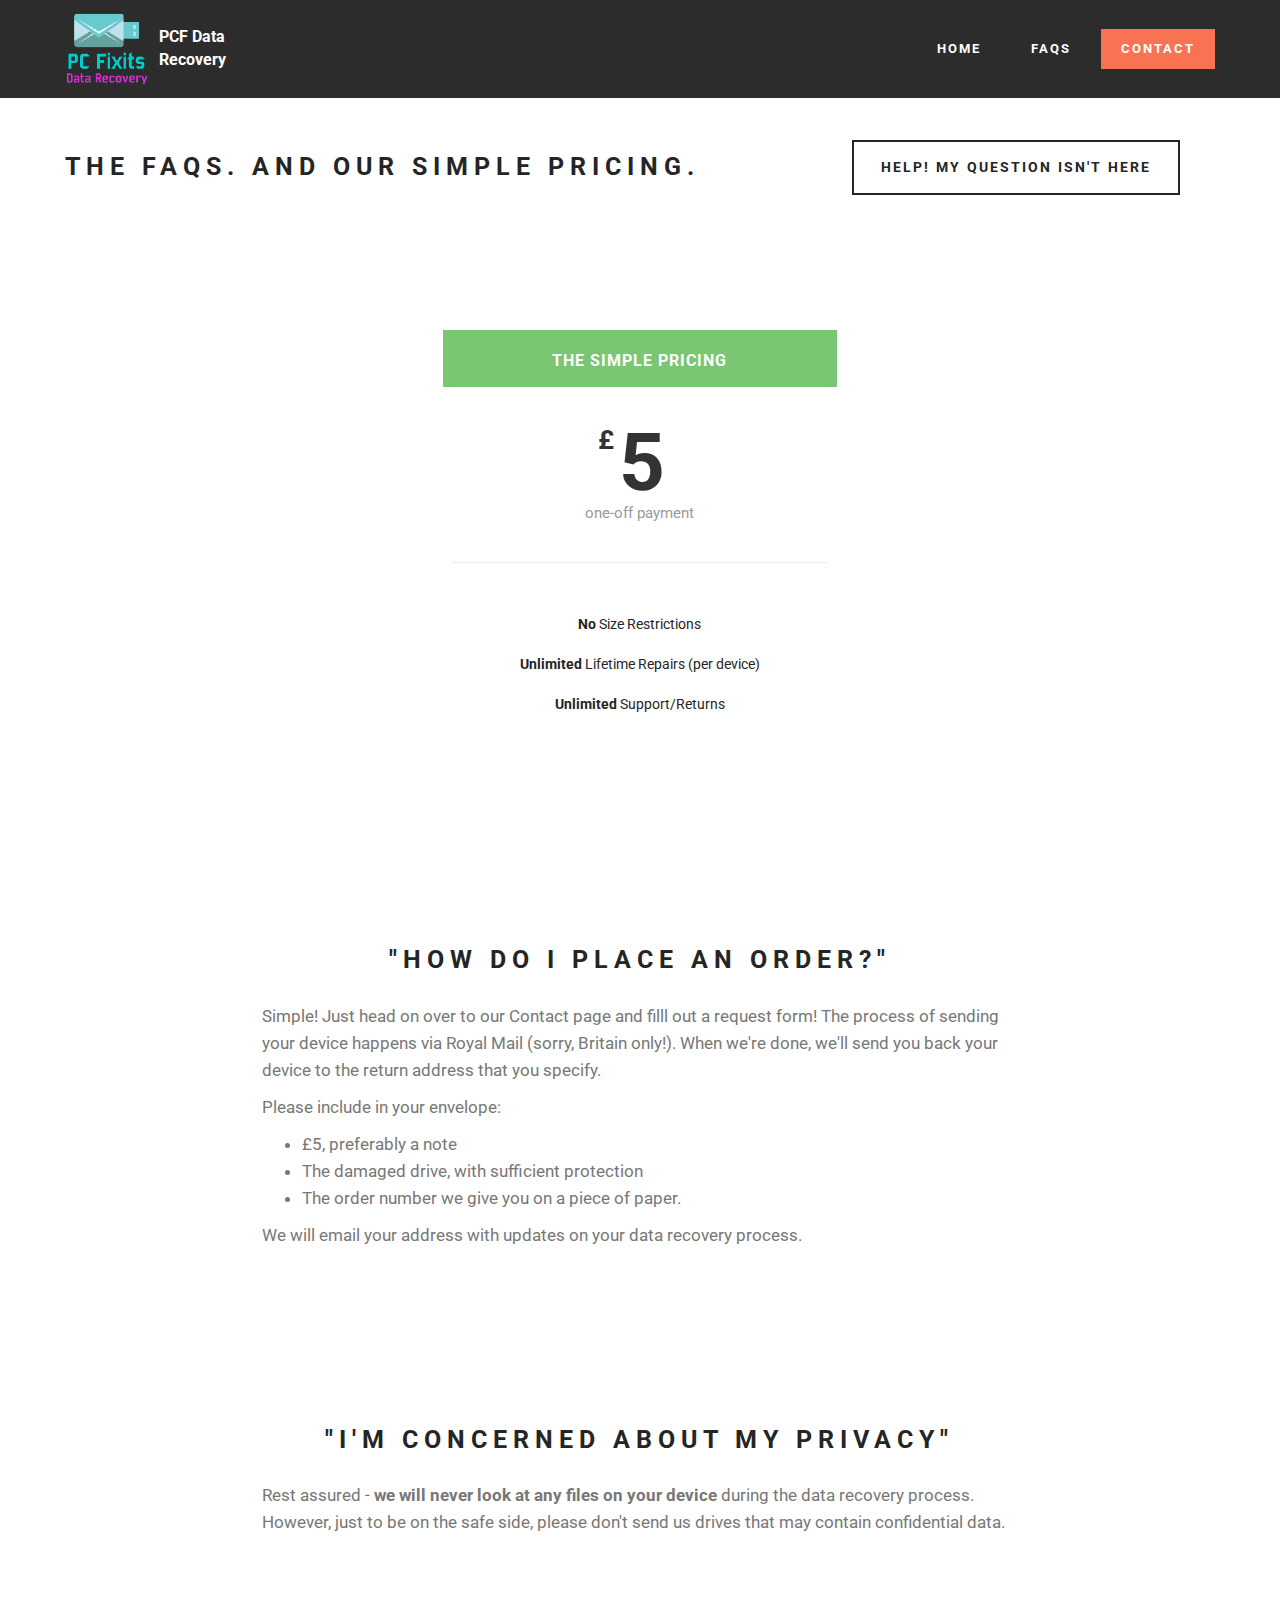
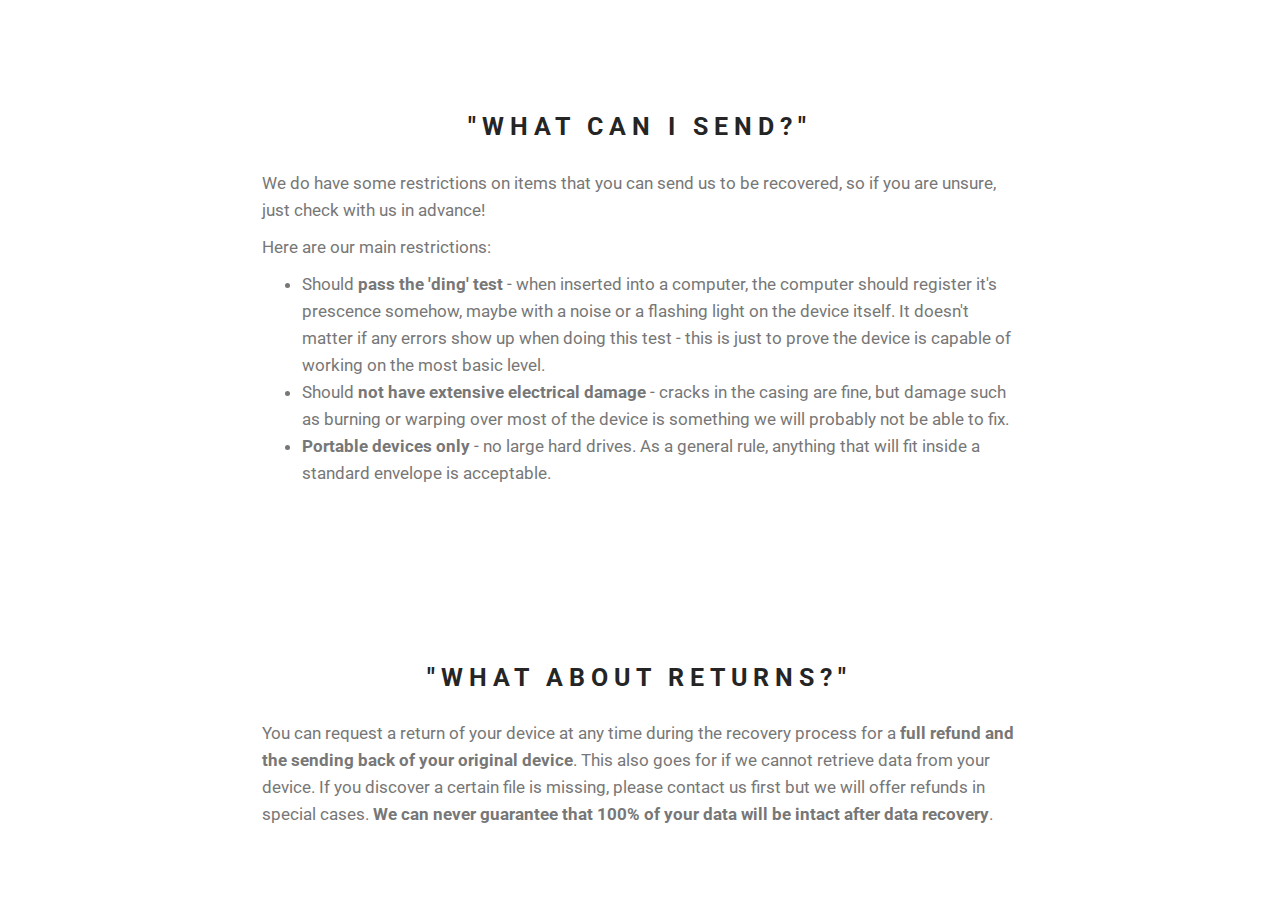
==== page1.html @ 476ddcef "First Commit" ====
<!DOCTYPE html>
<html>
<head>
  <!-- Site made with Mobirise Website Builder v2.11.1, https://mobirise.com -->
  <meta charset="UTF-8">
  <meta http-equiv="X-UA-Compatible" content="IE=edge">
  <meta name="generator" content="Mobirise v2.11.1, mobirise.com">
  <meta name="viewport" content="width=device-width, initial-scale=1">
  <link rel="shortcut icon" href="assets/images/data-recovery-logo-519x458-37.png" type="image/x-icon">
  <meta name="description" content="">
  
  <link rel="stylesheet" href="https://fonts.googleapis.com/css?family=Roboto:700,400&amp;subset=cyrillic,latin,greek,vietnamese">
  <link rel="stylesheet" href="assets/bootstrap/css/bootstrap.min.css">
  <link rel="stylesheet" href="assets/mobirise/css/style.css">
  <link rel="stylesheet" href="assets/dropdown-menu-plugin/style.css">
  <link rel="stylesheet" href="assets/mobirise/css/mbr-additional.css" type="text/css">
  
  
  
</head>
<body>
<section class="mbr-navbar mbr-navbar--freeze mbr-navbar--absolute mbr-navbar--sticky mbr-navbar--auto-collapse" id="ext_menu-1">
    <div class="mbr-navbar__section mbr-section">
        <div class="mbr-section__container container">
            <div class="mbr-navbar__container">
                <div class="mbr-navbar__column mbr-navbar__column--s mbr-navbar__brand">
                    <span class="mbr-navbar__brand-link mbr-brand mbr-brand--inline">
                        <span class="mbr-brand__logo"><a href="index.html"><img src="assets/images/data-recovery-logo-519x458-37.png" class="mbr-navbar__brand-img mbr-brand__img" alt="Mobirise"></a></span>
                        <span class="mbr-brand__name"><a class="mbr-brand__name text-white" href="https://mobirise.com">PCF Data Recovery</a></span>
                    </span>
                </div>
                <div class="mbr-navbar__hamburger mbr-hamburger"><span class="mbr-hamburger__line"></span></div>
                <div class="mbr-navbar__column mbr-navbar__menu">
                    <nav class="mbr-navbar__menu-box mbr-navbar__menu-box--inline-right">
                        <div class="mbr-navbar__column">
                            <ul class="mbr-navbar__items mbr-navbar__items--right float-left mbr-buttons mbr-buttons--freeze mbr-buttons--right btn-decorator mbr-buttons--active"><li class="mbr-navbar__item"><a class="mbr-buttons__link btn text-white" href="index.html">HOME</a></li><li class="mbr-navbar__item"><a class="mbr-buttons__link btn text-white" href="page1.html">FAQS</a></li></ul>                            
                            <ul class="mbr-navbar__items mbr-navbar__items--right mbr-buttons mbr-buttons--freeze mbr-buttons--right btn-inverse mbr-buttons--active"><li class="mbr-navbar__item"><a class="mbr-buttons__btn btn btn-danger" href="page2.html">CONTACT</a></li></ul>
                        </div>
                    </nav>
                </div>
            </div>
        </div>
    </div>
</section>

<section class="engine"><a rel="external" href="https://mobirise.com">drag and drop site builder</a></section><section class="mbr-section mbr-section--relative mbr-section--short-paddings mbr-after-navbar" id="msg-box2-8" style="background-color: rgb(255, 255, 255);">

    

    <div class="mbr-section__container mbr-section__container--isolated container" style="padding-top: 60px; padding-bottom: 60px;">
        <div class="row">
            <div class="mbr-box mbr-box--fixed mbr-box--adapted">
                <div class="mbr-box__magnet mbr-box__magnet--top-left mbr-section__left col-sm-8">
                    <div class="mbr-section__container">
                        <div class="mbr-header mbr-header--auto-align mbr-header--wysiwyg">
                            <h3 class="mbr-header__text">THE FAQS. AND OUR SIMPLE PRICING.</h3>
                        </div>
                    </div>
                    
                </div>
                <div class="mbr-box__magnet mbr-box__magnet--top-left mbr-section__right col-sm-4">
                    <div class="mbr-section__container">
                        <div class="mbr-buttons mbr-buttons--auto-align mbr-buttons--top mbr-buttons--left"><a class="mbr-buttons__btn btn btn-lg btn-default" href="page2.html">HELP! MY QUESTION ISN'T HERE</a></div>
                    </div>
                </div>
            </div>
        </div>
    </div>

</section>

<section class="mbr-section mbr-section--relative mbr-section--fixed-size" id="pricing-table1-10" style="background-color: rgb(255, 255, 255);">
    
    <div class="mbr-section__container mbr-section__container--std-top-padding container" style="padding-top: 93px; margin-bottom: 0px;">
        <div class="row">
            
            
            <div class="mbr-plan col-xs-12 mbr-plan--success mbr-plan--first mbr-plan--last col-md-4 col-md-offset-4 col-sm-6 col-sm-offset-3">
                <div class="mbr-plan__box">
                    <div class="mbr-plan__header">
                        <div class="mbr-header mbr-header--reduce mbr-header--center mbr-header--wysiwyg">
                            <h3 class="mbr-header__text">THE SIMPLE PRICING</h3>
                        </div>
                    </div>
                    <div class="mbr-plan__number">
                        <div class="mbr-number mbr-number--price">
                            <div class="mbr-number__num">
                                <div class="mbr-number__group">
                                    <sup class="mbr-number__left">£</sup><span class="mbr-number__value">5</span>
                                </div>
                            </div>
                            <div class="mbr-number__caption">one-off payment</div>
                        </div>
                    </div>
                    <div class="mbr-plan__details"><ul><li><strong>No </strong>Size Restrictions</li><li><strong>Unlimited</strong> Lifetime Repairs (per device)</li><li><strong>Unlimited </strong>Support/Returns</li></ul></div>
                    
                </div>
            </div>
            
            
        </div>
    </div>
</section>

<section class="mbr-section mbr-section--relative mbr-section--fixed-size" id="msg-box3-11" style="background-color: rgb(255, 255, 255);">
    
    <div class="mbr-section__container container mbr-section__container--first" style="padding-top: 93px;">
        <div class="mbr-header mbr-header--wysiwyg row">
            <div class="col-sm-8 col-sm-offset-2">
                <h3 class="mbr-header__text">"HOW DO I PLACE AN ORDER?"</h3>
                
            </div>
        </div>
    </div>
    <div class="mbr-section__container container mbr-section__container--last" style="padding-bottom: 93px;">
        <div class="row">
            <div class="mbr-article mbr-article--wysiwyg col-sm-8 col-sm-offset-2"><p>Simple! Just head on over to our Contact page and filll out a request form! The process of sending your device happens via Royal Mail (sorry, Britain only!). When we're done, we'll send you back your device to the return address that you specify.&nbsp;</p><p>Please include in your envelope:</p><ul><li>£5, preferably a note</li><li>The damaged drive, with sufficient protection</li><li>The order number we give you on a piece of paper.</li></ul><p>We will email your address with updates on your data recovery process.</p></div>
        </div>
    </div>
    
</section>

<section class="mbr-section mbr-section--relative mbr-section--fixed-size" id="msg-box3-12" style="background-color: rgb(255, 255, 255);">
    
    <div class="mbr-section__container container mbr-section__container--first" style="padding-top: 93px;">
        <div class="mbr-header mbr-header--wysiwyg row">
            <div class="col-sm-8 col-sm-offset-2">
                <h3 class="mbr-header__text">"I'M CONCERNED ABOUT MY PRIVACY"</h3>
                
            </div>
        </div>
    </div>
    <div class="mbr-section__container container mbr-section__container--last" style="padding-bottom: 93px;">
        <div class="row">
            <div class="mbr-article mbr-article--wysiwyg col-sm-8 col-sm-offset-2"><p>Rest assured - <strong>we will never look at any files on your device</strong> during the data recovery process. However, just to be on the safe side, please don't send us drives that may contain confidential data.</p></div>
        </div>
    </div>
    
</section>

<section class="mbr-section mbr-section--relative mbr-section--fixed-size" id="msg-box3-13" style="background-color: rgb(255, 255, 255);">
    
    <div class="mbr-section__container container mbr-section__container--first" style="padding-top: 93px;">
        <div class="mbr-header mbr-header--wysiwyg row">
            <div class="col-sm-8 col-sm-offset-2">
                <h3 class="mbr-header__text">"WHAT CAN I SEND?"</h3>
                
            </div>
        </div>
    </div>
    <div class="mbr-section__container container mbr-section__container--last" style="padding-bottom: 93px;">
        <div class="row">
            <div class="mbr-article mbr-article--wysiwyg col-sm-8 col-sm-offset-2"><p>We do have some restrictions on items that you can send us to be recovered, so if you are unsure, just check with us in advance!</p><p>Here are our main restrictions:</p><ul><li>Should <strong>pass the 'ding' test</strong> - when inserted into a computer, the computer should register it's prescence somehow, maybe with a noise or a flashing light on the device itself. It doesn't matter if any errors show up when doing this test - this is just to prove the device is capable of working on the most basic level.</li><li>Should <strong>not have extensive electrical damage</strong> - cracks in the casing are fine, but damage such as burning or warping over most of the device is something we will probably not be able to fix.</li><li><strong>Portable devices only</strong> - no large hard drives. As a general rule, anything that will fit inside a standard envelope is acceptable.</li></ul></div>
        </div>
    </div>
    
</section>

<section class="mbr-section mbr-section--relative mbr-section--fixed-size" id="msg-box3-14" style="background-color: rgb(255, 255, 255);">
    
    <div class="mbr-section__container container mbr-section__container--first" style="padding-top: 93px;">
        <div class="mbr-header mbr-header--wysiwyg row">
            <div class="col-sm-8 col-sm-offset-2">
                <h3 class="mbr-header__text">"WHAT ABOUT RETURNS?"</h3>
                
            </div>
        </div>
    </div>
    <div class="mbr-section__container container mbr-section__container--last" style="padding-bottom: 93px;">
        <div class="row">
            <div class="mbr-article mbr-article--wysiwyg col-sm-8 col-sm-offset-2"><p>You can request a return of your device at any time during the recovery process for a <strong>full refund and the sending back of your original device</strong>. This also goes for if we cannot retrieve data from your device. If you discover a certain file is missing, please contact us first but we will offer refunds in special cases. <strong>We can never guarantee that 100% of your data will be intact after data recovery</strong>.</p></div>
        </div>
    </div>
    
</section>


  <script src="assets/web/assets/jquery/jquery.min.js"></script>
  <script src="assets/bootstrap/js/bootstrap.min.js"></script>
  <script src="assets/smooth-scroll/SmoothScroll.js"></script>
  <script src="assets/mobirise/js/script.js"></script>
  <script src="assets/dropdown-menu-plugin/script.js"></script>
  
  
</body>
</html>
---- assets/mobirise/css/style.css ----
.is-builder .animated {
  -webkit-animation-name: none !important;
  animation-name: none !important;
}
html {
  position: relative;
  min-height: 100%;
}
.mbr-embedded-video {
  position: relative;
}
.mbr-background-video,
.mbr-background-video-preview {
  bottom: 0;
  left: 0;
  overflow: hidden;
  position: absolute;
  right: 0;
  top: 0;
}
.mbr-parallax-background,
.mbr-background {
  background-attachment: fixed !important;
  background-position: 50% 0;
  background-repeat: no-repeat;
  background-size: cover !important;
}
.mbr-hidden-scrollbar .mbr-parallax-background {
  background-size: auto 130%;
}
.mobile .mbr-parallax-background {
  background-attachment: scroll !important;
}
.mbr-background {
  background-attachment: scroll !important;
}
.mbr-navbar {
  position: relative;
  width: 100%;
}
.mbr-navbar:before {
  content: "";
  display: block;
}
.mbr-navbar__brand-link:after,
.mbr-navbar__brand-img {
  max-height: 74px;
}
.mbr-navbar:before,
.mbr-navbar__container {
  height: 98px;
}
.mbr-navbar--ss .mbr-navbar__brand-link:after,
.mbr-navbar--ss .mbr-navbar__brand-img {
  height: 74px;
}
.mbr-navbar--ss:before,
.mbr-navbar--ss .mbr-navbar__container {
  height: 98px;
}
.mbr-navbar--xs .mbr-navbar__brand-link:after,
.mbr-navbar--xs .mbr-navbar__brand-img {
  height: 32px;
}
.mbr-navbar--xs:before,
.mbr-navbar--xs .mbr-navbar__container {
  height: 56px;
}
.mbr-navbar--s .mbr-navbar__brand-link:after,
.mbr-navbar--s .mbr-navbar__brand-img {
  height: 48px;
}
.mbr-navbar--s:before,
.mbr-navbar--s .mbr-navbar__container {
  height: 72px;
}
.mbr-navbar--m .mbr-navbar__brand-link:after,
.mbr-navbar--m .mbr-navbar__brand-img {
  height: 64px;
}
.mbr-navbar--m:before,
.mbr-navbar--m .mbr-navbar__container {
  height: 88px;
}
.mbr-navbar--l .mbr-navbar__brand-link:after,
.mbr-navbar--l .mbr-navbar__brand-img {
  height: 96px;
}
.mbr-navbar--l:before,
.mbr-navbar--l .mbr-navbar__container {
  height: 120px;
}
.mbr-navbar--xl .mbr-navbar__brand-link:after,
.mbr-navbar--xl .mbr-navbar__brand-img {
  height: 128px;
}
.mbr-navbar--xl:before,
.mbr-navbar--xl .mbr-navbar__container {
  height: 152px;
}
.mbr-navbar--short .mbr-navbar__brand-link:after,
.mbr-navbar--short .mbr-navbar__brand-img {
  height: 40px;
}
.mbr-navbar--short:before,
.mbr-navbar--short .mbr-navbar__container {
  height: 64px;
}
.mbr-navbar--short .mbr-navbar__container {
  padding: 12px 0;
}
@media (max-width: 767px) {
  .mbr-navbar--short .mbr-navbar__brand-link:after,
  .mbr-navbar--short .mbr-navbar__brand-img {
    height: 31px;
  }
  .mbr-navbar--short:before,
  .mbr-navbar--short .mbr-navbar__container {
    height: 45px;
  }
  .mbr-navbar--short .mbr-navbar__container {
    padding: 7px 0;
  }
}
.mbr-navbar__brand-img {
  position: relative;
}
.mbr-navbar__brand-img,
.mbr-navbar__container,
.mbr-navbar__section {
  -webkit-transition: all 300ms ease-in-out 0s;
  -o-transition: all 300ms ease-in-out 0s;
  transition: all 300ms ease-in-out 0s;
}
.mbr-navbar__section {
  background: #2c2c2c;
  height: auto;
  position: absolute;
  top: 0;
  width: 100%;
  z-index: 1000;
}
.mbr-navbar__container {
  display: table;
  padding: 12px 0;
  width: 100%;
}
.mbr-navbar__menu-box {
  display: table;
  width: 100%;
}
.mbr-navbar__menu-box--inline-left,
.mbr-navbar__menu-box--inline-center,
.mbr-navbar__menu-box--inline-right {
  display: block;
  text-align: left;
}
.mbr-navbar__menu-box--inline-center {
  text-align: center;
}
.mbr-navbar__menu-box--inline-right {
  text-align: right;
}
.mbr-navbar__column {
  display: table-cell;
  vertical-align: middle;
}
.mbr-navbar__column--xxs {
  width: 1%;
}
.mbr-navbar__column--xs {
  width: 10%;
}
.mbr-navbar__column--s {
  width: 20%;
}
.mbr-navbar__column--m {
  width: 30%;
}
.mbr-navbar__column--l {
  width: 40%;
}
.mbr-navbar__column--xl {
  width: 50%;
}
.mbr-navbar__menu-box--inline-left .mbr-navbar__column,
.mbr-navbar__menu-box--inline-center .mbr-navbar__column,
.mbr-navbar__menu-box--inline-right .mbr-navbar__column {
  display: inline-block;
}
.mbr-navbar__items {
  float: left;
  padding-left: 0px;
  position: relative;
  left: -20px;
}
.mbr-navbar__items--right {
  float: right;
  left: 0;
}
.float-left {
  float: left;
}
.mbr-navbar__item {
  display: block;
  float: left;
  position: relative;
}
.mbr-navbar__hamburger {
  display: none;
  margin-top: -11px;
  position: absolute;
  right: 0;
  top: 50%;
  z-index: 10000;
}
.mbr-navbar--collapsed .mbr-navbar__container {
  position: relative;
}
.mbr-navbar--collapsed .mbr-navbar__column {
  display: block;
  width: 100%;
}
.mbr-navbar--collapsed .mbr-navbar__items--right {
  padding-top: 13px;
}
.mbr-navbar--collapsed .mbr-navbar__menu {
  background: rgba(0, 0, 0, 0.9);
  display: none;
  height: 100%;
  left: 0;
  position: fixed;
  top: 0;
  width: 100%;
  z-index: 9999;
}
.mbr-navbar--collapsed .mbr-navbar__menu-box {
  display: table-cell;
  vertical-align: middle;
}
.mbr-navbar--collapsed .mbr-navbar__items {
  float: none;
}
.mbr-navbar--collapsed .mbr-navbar__item {
  float: none;
}
.mbr-navbar--collapsed .mbr-navbar__hamburger {
  display: block;
}
.mbr-navbar--collapsed.mbr-navbar--open .mbr-navbar__menu {
  display: table;
}
.mbr-navbar--collapsed.mbr-navbar--open:not(.mbr-navbar--sticky) .mbr-navbar__section {
  background: none;
  position: fixed;
}
.mbr-navbar--collapsed.mbr-navbar--open .mbr-navbar__brand {
  visibility: hidden;
}
.mbr-navbar--collapsed.mbr-navbar--sticky.mbr-navbar--open .mbr-navbar__brand {
  visibility: visible;
}
.mbr-navbar--collapsed.mbr-navbar--open .mbr-navbar__brand-img,
.mbr-navbar--collapsed.mbr-navbar--open .mbr-navbar__container {
  -webkit-transition: none;
  -o-transition: none;
  transition: none;
}
.mbr-navbar--freeze.mbr-navbar--collapsed.mbr-navbar--open .mbr-navbar__hamburger,
.mbr-navbar--freeze.mbr-navbar--collapsed.mbr-navbar--open .mbr-navbar__hamburger:hover {
  color: #fff !important;
}
.mbr-navbar--sticky .mbr-navbar__section {
  position: fixed;
}
.mbr-navbar--absolute {
  position: absolute;
}
/* fix for popup menu conflict */
@media (max-width: 480px) {
  .mbr-navbar--absolute.mbr-navbar[id^=menu-] {
    position: absolute;
  }
}
.mbr-navbar--transparent .mbr-navbar__section {
  background: none;
}
.mbr-navbar--stuck .mbr-navbar__section,
.mbr-navbar--relative .mbr-navbar__section {
  background: #2c2c2c;
}
@media (max-width: 991px) {
  .mbr-navbar--auto-collapse .mbr-navbar__container {
    position: relative;
  }
  .mbr-navbar--auto-collapse .mbr-navbar__column {
    display: block;
    width: 100%;
  }
  .mbr-navbar__column {
    max-height: 100vh;
    overflow-x: hidden;
    overflow-y:auto;
  }
  .mbr-navbar__column::-webkit-scrollbar {
    display:none;
  }
  .mbr-navbar--auto-collapse .mbr-navbar__items--right {
    padding-top: 13px;
  }
  .mbr-navbar--auto-collapse .mbr-navbar__menu {
    background: rgba(0, 0, 0, 0.9);
    display: none;
    height: 100%;
    left: 0;
    position: fixed;
    top: 0;
    width: 100%;
    z-index: 9999;
  }
  .mbr-navbar--auto-collapse .mbr-navbar__menu-box {
    display: table-cell;
    vertical-align: middle;
  }
  .mbr-navbar--auto-collapse .mbr-navbar__items {
    float: none;
  }
  .mbr-navbar--auto-collapse .mbr-navbar__item {
    float: none;
  }
  .mbr-navbar--auto-collapse .mbr-navbar__hamburger {
    display: block;
  }
  .mbr-navbar--auto-collapse.mbr-navbar--open .mbr-navbar__menu {
    display: table;
  }
  .mbr-navbar--auto-collapse.mbr-navbar--open:not(.mbr-navbar--sticky) .mbr-navbar__section {
    background: none;
    position: fixed;
  }
  .mbr-navbar--auto-collapse.mbr-navbar--open .mbr-navbar__brand {
    visibility: hidden;
  }
  .mbr-navbar--auto-collapse.mbr-navbar--sticky.mbr-navbar--open .mbr-navbar__brand {
    visibility: visible;
  }
  .mbr-navbar--auto-collapse.mbr-navbar--open .mbr-navbar__brand-img,
  .mbr-navbar--auto-collapse.mbr-navbar--open .mbr-navbar__container {
    -webkit-transition: none;
    -o-transition: none;
    transition: none;
  }
}
.mbr-after-navbar:before {
  content: "";
  display: block;
  height: 98px;
}
.mbr-hamburger {
  cursor: pointer;
  height: 23px;
  width: 30px;
}
.mbr-hamburger:focus {
  outline: none;
}
.mbr-hamburger__line,
.mbr-hamburger__line:before,
.mbr-hamburger__line:after {
  content: "";
  position: absolute;
  display: block;
  height: 1px;
  cursor: pointer;
}
.mbr-hamburger__line,
.mbr-hamburger__line:before,
.mbr-hamburger__line:after {
  width: 30px;
  border-bottom: 5px solid;
  top: 9px;
}
.mbr-hamburger__line:before {
  top: -9px;
}
.mbr-hamburger__line:after {
  top: 9px;
}
.mbr-hamburger__line,
.mbr-hamburger__line:before,
.mbr-hamburger__line:after {
  -webkit-transition: all 300ms ease-in-out;
  transition: all 300ms ease-in-out;
}
.mbr-hamburger--open .mbr-hamburger__line {
  border-color: transparent;
}
.mbr-hamburger--open .mbr-hamburger__line:before,
.mbr-hamburger--open .mbr-hamburger__line:after {
  top: 0;
}
.mbr-hamburger--open .mbr-hamburger__line:before {
  -ms-transform: rotate(45deg);
  -webkit-transform: rotate(45deg);
  transform: rotate(45deg);
}
.mbr-hamburger--open .mbr-hamburger__line:after {
  top: 10px;
  -ms-transform: translatey(-10px) rotate(-45deg);
  -webkit-transform: translatey(-10px) rotate(-45deg);
  transform: translatey(-10px) rotate(-45deg);
}
@media (max-width: 767px) {
  .mbr-hamburger {
    height: 23px;
    width: 27px;
  }
  .mbr-hamburger__line,
  .mbr-hamburger__line:before,
  .mbr-hamburger__line:after {
    width: 27px;
    border-bottom: 4px solid;
    top: 9px;
  }
  .mbr-hamburger__line:before {
    top: -9px;
  }
  .mbr-hamburger__line:after {
    top: 9px;
  }
}
.mbr-brand {
  display: block;
  float: left;
  position: relative;
}
.mbr-brand,
.mbr-brand:hover {
  text-decoration: none;
}
.mbr-brand__name {
  display: block;
  font-weight: bold;
  margin-top: 5px;
  text-align: center;
}
.mbr-brand__name,
.mbr-brand__name:hover {
  text-decoration: none;
}
.mbr-brand--inline {
  display: table;
}
.mbr-brand--inline:after {
  content: "";
  display: table-cell;
  width: 1px;
}
.mbr-brand--inline .mbr-brand__logo,
.mbr-brand--inline .mbr-brand__name {
  display: table-cell;
  vertical-align: middle;
}
.mbr-brand--inline .mbr-brand__logo {
  padding-right: 10px;
}
.mbr-brand--inline .mbr-brand__name {
  margin: 0;
  text-align: left;
}
.mbr-form {
  display: table;
  margin-top: -13px;
  position: relative;
  top: 14px;
  width: 100%;
}
.mbr-form__left,
.mbr-form__right {
  display: table-cell;
  vertical-align: top;
}
.mbr-form__left {
  padding-right: 3px;
}
.mbr-form__right {
  width: 1px;
}
@media (max-width: 530px) {
  .mbr-form {
    display: block;
    margin-top: -27px;
    position: relative;
    top: 26px;
  }
  .mbr-form__left,
  .mbr-form__right {
    display: block;
  }
  .mbr-form__left {
    margin-bottom: 12px;
    padding-right: 0;
  }
  .mbr-form__right {
    width: 100%;
  }
}
.mbr-section {
  padding: 0 20px;
}
.mbr-section--no-padding {
  padding: 0;
}
.mbr-section--relative {
  position: relative;
}
.mbr-section--fixed-size {
  overflow: hidden;
}
.mbr-section--full-height {
  height: 100vh;
}
.mbr-section--full-height.mbr-after-navbar:before {
  display: none;
}
.mbr-section--bg-adapted {
  background-attachment: scroll;
  background-position: 50% 0;
  background-repeat: no-repeat;
  background-size: cover;
}
.mbr-section--gray {
  background-color: #444444;
}
.mbr-section--light-gray {
  background-color: #f0f0f0;
}
.mbr-section--dark-gray {
  background-color: #3c3c3c;
}
.mbr-section__container {
  padding: 0;
  position: relative;
  z-index: 3;
}
.mbr-section__container--center {
  text-align: center;
}
.mbr-section__container--std-padding {
  padding: 93px 0;
}
.mbr-section__container--std-top-padding {
  padding-top: 93px;
}
.mbr-section__container--std-bot-padding {
  padding-bottom: 93px;
}
.mbr-section__container--sm-padding {
  padding: 41px 0;
}
.mbr-section__container--sm-top-padding {
  padding-top: 41px;
}
.mbr-section__container--sm-bot-padding {
  padding-bottom: 41px;
}
.mbr-section__container--isolated {
  padding-bottom: 93px;
  padding-top: 93px;
}
.mbr-section__container--first {
  padding-top: 93px;
  padding-bottom: 41px;
}
.mbr-section__container--middle {
  padding-bottom: 41px;
}
.mbr-section__container--last {
  padding-bottom: 93px;
}
.mbr-section__row {
  margin-left: -24px;
  margin-right: -24px;
}
.mbr-section__col {
  overflow: hidden;
  padding-left: 24px;
  padding-right: 24px;
}
.mbr-section__left {
  padding-right: 40px;
}
.mbr-section__right {
  padding-left: 15px;
}
.mbr-section__header {
  line-height: 1.5em;
  margin: -10px 0 0;
  text-align: center;
}
@media (min-width: 768px) {
  .mbr-section--short-paddings .mbr-section__container--std-padding {
    padding: 59px 0;
  }
  .mbr-section--short-paddings .mbr-section__container--std-top-padding {
    padding-top: 59px;
  }
  .mbr-section--short-paddings .mbr-section__container--std-bot-padding {
    padding-bottom: 59px;
  }
  .mbr-section--short-paddings .mbr-section__container--sm-padding {
    padding: 41px 0;
  }
  .mbr-section--short-paddings .mbr-section__container--sm-top-padding {
    padding-top: 41px;
  }
  .mbr-section--short-paddings .mbr-section__container--sm-bot-padding {
    padding-bottom: 41px;
  }
  .mbr-section--short-paddings .mbr-section__container--isolated {
    padding-bottom: 59px;
    padding-top: 59px;
  }
  .mbr-section--short-paddings .mbr-section__container--first {
    padding-top: 59px;
    padding-bottom: 41px;
  }
  .mbr-section--short-paddings .mbr-section__container--middle {
    padding-bottom: 41px;
  }
  .mbr-section--short-paddings .mbr-section__container--last {
    padding-bottom: 59px;
  }
}
@media (max-width: 767px) {
  .mbr-section__left {
    padding-right: 15px;
  }
  .mbr-section__right {
    padding-left: 15px;
    padding-top: 51px;
  }
}
.mbr-arrow {
  bottom: 71px;
  left: 0;
  line-height: 1px;
  padding: 0 20px;
  position: absolute;
  width: 100%;
  z-index: 3;
}
.mbr-arrow__link {
  display: inline-block;
  font-size: 26px;
}
.mbr-arrow__link,
.mbr-arrow__link:hover,
.mbr-arrow__link:focus {
  color: #fff;
}
.mbr-arrow--floating .mbr-arrow__link {
  -webkit-animation: floating-arrow 1.6s infinite ease-in-out 0s;
  -o-animation: floating-arrow 1.6s infinite ease-in-out 0s;
  animation: floating-arrow 1.6s infinite ease-in-out 0s;
}
@-webkit-keyframes floating-arrow {
  from {
    -webkit-transform: translateY(0);
    transform: translateY(0);
  }
  65% {
    -webkit-transform: translateY(11px);
    transform: translateY(11px);
  }
  to {
    -webkit-transform: translateY(0);
    transform: translateY(0);
  }
}
@-o-keyframes floating-arrow {
  from {
    -webkit-transform: translateY(0);
    transform: translateY(0);
  }
  65% {
    -webkit-transform: translateY(11px);
    transform: translateY(11px);
  }
  to {
    -webkit-transform: translateY(0);
    transform: translateY(0);
  }
}
@keyframes floating-arrow {
  from {
    -webkit-transform: translateY(0);
    transform: translateY(0);
  }
  65% {
    -webkit-transform: translateY(11px);
    transform: translateY(11px);
  }
  to {
    -webkit-transform: translateY(0);
    transform: translateY(0);
  }
}
.mbr-arrow--dark .mbr-arrow__link,
.mbr-arrow--dark .mbr-arrow__link:hover,
.mbr-arrow--dark .mbr-arrow__link:focus {
  color: #252525;
}
@media (max-width: 767px) {
  .mbr-arrow {
    bottom: 41px;
  }
}
@media (max-width: 320px) {
  .mbr-arrow {
    bottom: 21px;
    text-align: center;
  }
}
@media all and (device-width: 320px) and (device-height: 568px) and (orientation: portrait) {
  .mbr-arrow {
    bottom: 31px;
  }
}
.mbr-box {
  display: table;
  width: 100%;
}
.mbr-box--fixed {
  table-layout: fixed;
}
.mbr-box--stretched {
  height: 100%;
}
.mbr-box__magnet {
  display: table-cell;
  float: none;
  height: 100%;
  margin-bottom: 0;
  margin-top: 0;
  text-align: center;
  vertical-align: middle;
}
.mbr-box__magnet--sm-padding {
  padding: 41px 0;
}
.mbr-box__magnet--top-left,
.mbr-box__magnet--top-center,
.mbr-box__magnet--top-right {
  vertical-align: top;
}
.mbr-box__magnet--bottom-left,
.mbr-box__magnet--bottom-center,
.mbr-box__magnet--bottom-right {
  vertical-align: bottom;
}
.mbr-box__magnet--top-left,
.mbr-box__magnet--center-left,
.mbr-box__magnet--bottom-left {
  text-align: left;
}
.mbr-box__magnet--top-right,
.mbr-box__magnet--center-right,
.mbr-box__magnet--bottom-right {
  text-align: right;
}
.mbr-box__container {
  height: 50%;
}
@media (max-width: 767px) {
  .mbr-box__container {
    height: 100%;
  }
  .mbr-box--adapted {
    display: block;
  }
  .mbr-box--adapted > .mbr-box__magnet {
    display: block;
    height: auto;
  }
}
.mbr-overlay {
  background: #222;
  bottom: 0;
  left: 0;
  position: absolute;
  right: 0;
  top: 0;
  z-index: 2;
}
.mbr-google-map__marker {
  color: #252525;
  display: none;
  margin: 0;
}
.mbr-google-map--loaded .mbr-google-map__marker {
  display: block;
}
.mbr-hero {
  color: #fff;
  position: relative;
}
.mbr-hero__text {
  font-size: 46px;
  font-weight: bold;
  left: -2px;
  letter-spacing: 2px;
  line-height: 50px;
  margin: -18px 0 1px 0;
  padding-bottom: 41px;
  position: relative;
  top: 8px;
}
.mbr-hero__subtext {
  font-size: 21px;
  line-height: 29px;
  margin: -32px 0 3px 0;
  padding: 0 0 41px 0;
  position: relative;
  top: 6px;
}
.mbr-figure {
  display: inline-block;
  line-height: 1px;
  margin: 0;
  max-width: 100%;
  overflow: hidden;
  position: relative;
}
.mbr-figure--no-bg {
  background: none;
}
.mbr-figure--full-width {
  display: block;
  width: 100%;
}
.mbr-figure.mbr-after-navbar:before {
  display: none;
}
.mbr-figure--full-width iframe,
.mbr-figure--full-width .mbr-figure__img,
.mbr-figure--full-width .mbr-figure__map {
  width: 100%;
}
.mbr-figure iframe,
.mbr-figure__img,
.mbr-figure__map {
  max-width: 100%;
}
.mbr-figure__map {
  height: 400px;
  line-height: 1.3em;
}
.mbr-figure__map--short {
  height: 300px;
}
.mbr-figure__caption {
  background: rgba(0, 0, 0, 0.5);
  bottom: 0;
  color: #fff;
  display: block;
  font-size: 17px;
  left: 0;
  line-height: 1.3em;
  min-height: 53px;
  padding: 17px 20px;
  position: absolute;
  text-align: left;
  width: 100%;
}
.mbr-figure__caption--no-padding {
  padding: 17px 0;
}
.mbr-figure--wysiwyg .mbr-figure__caption a,
.mbr-figure--wysiwyg .mbr-figure__caption a:hover {
  color: inherit;
  text-decoration: underline;
}
.mbr-figure--caption-inside-top .mbr-figure__caption {
  bottom: auto;
  top: 0;
}
.mbr-figure--caption-outside-top .mbr-figure__caption,
.mbr-figure--caption-outside-bottom .mbr-figure__caption {
  background: none;
  position: relative;
}
.mbr-figure--no-bg.mbr-figure--caption-outside-top .mbr-figure__caption,
.mbr-figure--no-bg.mbr-figure--caption-outside-bottom .mbr-figure__caption {
  color: #252525;
}
.mbr-figure--no-bg.mbr-figure--caption-outside-top .mbr-figure__caption {
  margin-top: -3px;
  padding-top: 0;
}
.mbr-figure--no-bg.mbr-figure--caption-outside-bottom .mbr-figure__caption {
  margin-top: -2px;
  padding-bottom: 0;
  top: 2px;
}
.mbr-figure__caption--std-grid {
  background: none;
  z-index: 2;
}
@media (min-width: 768px) {
  .mbr-figure__caption--std-grid {
    width: 715px;
    left: 50%;
    margin-left: -357.5px;
    padding: 17px 0;
  }
}
@media (min-width: 992px) {
  .mbr-figure__caption--std-grid {
    width: 935px;
    margin-left: -467.5px;
  }
}
@media (min-width: 1200px) {
  .mbr-figure__caption--std-grid {
    width: 1150px;
    margin-left: -575px;
  }
}
.mbr-figure__caption--std-grid:before {
  bottom: 0;
  content: "";
  position: absolute;
  top: 0;
  width: 200%;
  z-index: -1;
  margin-left: -50%;
}
.mbr-figure--caption-inside-top .mbr-figure__caption--std-grid:before,
.mbr-figure--caption-inside-bottom .mbr-figure__caption--std-grid:before {
  background: rgba(0, 0, 0, 0.6);
}
.mbr-figure__caption-small {
  color: #ccc;
  display: block;
  font-size: 14px;
  line-height: 1.3em;
}
.mbr-figure--no-bg.mbr-figure--caption-outside-top .mbr-figure__caption-small,
.mbr-figure--no-bg.mbr-figure--caption-outside-bottom .mbr-figure__caption-small {
  color: #777;
}
@media (max-width: 767px) {
  .mbr-figure--adapted {
    display: block;
    width: 100%;
  }
  .mbr-figure--adapted iframe,
  .mbr-figure--adapted .mbr-figure__img,
  .mbr-figure--adapted .mbr-figure__map {
    width: 100%;
  }
  .mbr-figure--caption-inside-top .mbr-figure__caption,
  .mbr-figure--caption-inside-bottom .mbr-figure__caption {
    background: none;
    position: relative;
  }
  .mbr-figure--caption-inside-top .mbr-figure__caption--std-grid:before,
  .mbr-figure--caption-inside-bottom .mbr-figure__caption--std-grid:before {
    display: none;
  }
}
.mbr-reviews {
  list-style: none;
  margin: 0 -15px;
  padding: 3px 0 0 0;
}
.mbr-reviews__item {
  position: relative;
  margin-top: 39px;
}
.mbr-reviews__text {
  background: #fafafa;
  border-radius: 3px;
  border: 1px solid #ededed;
  color: #777;
  font-size: 16px;
  line-height: 26px;
  padding: 20px;
  position: relative;
}
.mbr-reviews__text:before {
  -webkit-transform: rotate(45deg);
  -ms-transform: rotate(45deg);
  -o-transform: rotate(45deg);
  transform: rotate(45deg);
  width: 14px;
  height: 14px;
  background-color: #fafafa;
  border-color: #ededed;
  border-style: none solid solid none;
  border-width: 0 1px 1px 0;
  bottom: -8px;
  content: "";
  display: block;
  left: 50px;
  position: absolute;
}
.mbr-reviews__p {
  margin: 0;
}
.mbr-reviews__author {
  margin-top: 30px;
  padding-left: 102px;
  position: relative;
}
.mbr-reviews__author--short {
  margin-top: 27px;
  padding-left: 32px;
}
.mbr-reviews__author-img {
  width: 50px;
  height: 50px;
  border-radius: 50%;
  left: 33px;
  position: absolute;
  top: 0;
}
.mbr-reviews__author-name {
  color: #777;
  font-size: 14px;
  font-weight: bold;
  position: relative;
  top: -3px;
}
.mbr-reviews__author-bio {
  color: #999;
  font-size: 12px;
}
@media (max-width: 767px) {
  .mbr-reviews__author {
    padding-bottom: 32px;
  }
  .mbr-reviews__author--short {
    padding-bottom: 1px;
  }
}
@media (min-width: 768px) and (max-width: 991px) {
  .mbr-reviews__item:nth-of-type(2n+1) {
    clear: left;
  }
}
@media (min-width: 992px) {
  .mbr-reviews__item:nth-of-type(3n+1) {
    clear: left;
  }
}
@media (max-width: 991px) {
  .mbr-header--reduce .mbr-header__text {
    padding-top: 1em;
    margin-top: -1em;
  }
}
.mbr-header {
  margin-top: -20px;
  padding: 0;
  position: relative;
  text-align: left;
  top: 10px;
}
.mbr-header--std-padding {
  padding-bottom: 41px;
}
.mbr-header--center {
  text-align: center;
}
.mbr-header__text {
  display: block;
  font-size: 25px;
  font-weight: bold;
  letter-spacing: 6px;
  line-height: 1.5em;
  margin: 0;
}
.mbr-header__subtext {
  color: #777;
  font-size: 14px;
  font-style: italic;
  letter-spacing: 1px;
  margin: 8px 0 7px 0;
}
.mbr-header--inline {
  margin-top: 0;
  padding: 41px 0 28px 0;
  top: 0;
}
.mbr-header--inline .mbr-header__text {
  letter-spacing: 4px;
  line-height: 1em;
  margin: 15px 0 0 0;
}
@media (max-width: 767px) {
  .mbr-header--inline {
    padding: 47px 0 38px 0;
  }
  .mbr-header--inline .mbr-header__text {
    display: block;
    margin: 0 0 38px 0;
  }
  .mbr-header--auto-align .mbr-header__text,
  .mbr-header--auto-align .mbr-header__subtext {
    left: 0;
    text-align: center !important;
  }
}
@media (min-width: 768px) {
  .mbr-header--reduce {
    margin-top: -5px;
    top: 2px;
  }
  .mbr-header--reduce .mbr-header__text {
    font-size: 16px;
    letter-spacing: 1px;
    line-height: 1.1em;
    padding-top: 0.4em;
    margin-top: -0.4em;
  }
}
.mbr-social-icons__icon {
  -webkit-transition: all 0.2s ease-in-out 0s;
  -o-transition: all 0.2s ease-in-out 0s;
  transition: all 0.2s ease-in-out 0s;
  color: #fff;
  cursor: pointer;
  display: inline-block;
  font-size: 29px;
  height: 56px;
  line-height: 61px;
  margin: 0 10px 13px 0;
  position: relative;
  text-align: center;
  width: 56px;
}
.mbr-social-icons__icon:hover {
  color: #fff;
}
.mbr-social-icons--style-1 .mbr-social-icons__icon:hover {
  background: #252525 !important;
}
.mbr-contacts {
  color: #9c9c9c;
  font-size: 14px;
  line-height: 1.7em;
  padding: 45px 0 46px;
}
.mbr-contacts__img {
  max-width: 100%;
  margin: 6px 0 5px 40px;
}
.mbr-contacts__img--left {
  margin-left: 0;
}
.mbr-contacts__text {
  margin: 0;
}
.mbr-contacts__header {
  color: #fff;
  font-size: 14px;
  letter-spacing: 1px;
  margin-bottom: 20px;
  margin-top: 3px;
}
.mbr-contacts__list {
  list-style: none;
  margin: 0;
  padding: 0;
}
@media (max-width: 767px) {
  .mbr-contacts__img {
    margin-bottom: 10px;
  }
  .mbr-contacts__header {
    margin-top: 20px;
    margin-bottom: 10px;
  }
  .mbr-contacts__column {
    margin-top: 37px;
  }
}
.mbr-footer {
  color: #9c9c9c;
  font-size: 13px;
  letter-spacing: 1px;
  line-height: 1.5em;
  padding: 37px 0 39px;
  word-spacing: 1px;
}
.mbr-footer__copyright {
  margin: 0;
}
.mbr-buttons {
  margin: -26px 0 13px 0;
  position: relative;
  text-align: left;
  top: 26px;
}
.mbr-buttons__btn,
.mbr-buttons__link {
  margin: 0 10px 13px 0;
}
.mbr-buttons__btn,
.mbr-buttons__link,
.mbr-buttons__btn:hover,
.mbr-buttons__link:hover {
  text-decoration: none;
}
.mbr-buttons--top {
  top: 44px;
  margin-top: -62px;
}
.mbr-buttons--no-offset {
  margin-top: 0;
  top: 0;
}
.mbr-buttons--only-links {
  left: -20px;
}
.mbr-buttons--center {
  left: 5px;
  text-align: center;
}
.mbr-buttons--center.mbr-buttons--only-links {
  left: 0;
}
.mbr-buttons--right {
  text-align: right;
}
.mbr-buttons--right .mbr-buttons__btn,
.mbr-buttons--right .mbr-buttons__link {
  margin: 0 0 13px 10px;
}
.mbr-buttons--right.mbr-buttons--only-links {
  left: 20px;
}
.mbr-buttons--activated {
  left: 5px;
  text-align: center;
}
.mbr-buttons--activated .mbr-buttons__btn,
.mbr-buttons--activated .mbr-buttons__link {
  margin-left: 0;
  margin-right: 0;
}
.mbr-buttons--activated .mbr-buttons__link {
  font-size: 25px;
  padding: 10px 30px 2px;
}
.mbr-buttons--activated .mbr-buttons__btn {
  font-size: 15px;
  margin-top: 9px;
  padding: 15px 30px;
}
.mbr-buttons--freeze.mbr-buttons--activated .mbr-buttons__link {
  font-size: 25px !important;
}
.mbr-buttons--freeze.mbr-buttons--activated .mbr-buttons__link,
.mbr-buttons--freeze.mbr-buttons--activated .mbr-buttons__link:hover {
  color: #fff !important;
}
.mbr-buttons--freeze.mbr-buttons--activated .mbr-buttons__btn {
  font-size: 15px !important;
}
@media (max-width: 991px) {
  .mbr-buttons {
    top: 0;
  }
  .mbr-buttons:first-child {
    margin-top: 0;
  }
  .mbr-buttons--active {
    left: 5px;
    text-align: center;
  }
  .mbr-buttons--active .mbr-buttons__btn,
  .mbr-buttons--active .mbr-buttons__link {
    margin-left: 0;
    margin-right: 0;
  }
  .mbr-buttons--right.mbr-buttons--only-links {
    left: 0;
  }
  .mbr-buttons--active .mbr-buttons__link {
    font-size: 25px;
    padding: 10px 30px 2px;
  }
  .mbr-buttons--active .mbr-buttons__btn {
    font-size: 15px;
    margin-top: 9px;
    padding: 15px 30px;
  }
  .mbr-buttons--freeze.mbr-buttons--active .mbr-buttons__link {
    font-size: 25px !important;
  }
  .mbr-buttons--freeze.mbr-buttons--active .mbr-buttons__link,
  .mbr-buttons--freeze.mbr-buttons--active .mbr-buttons__link:hover {
    color: #fff !important;
  }
  .mbr-buttons--freeze.mbr-buttons--active .mbr-buttons__btn {
    font-size: 15px !important;
  }
}
@media (max-width: 767px) {
  .mbr-buttons--auto-align {
    left: 5px;
    margin-top: -26px;
    text-align: center;
    top: 26px;
  }
  .mbr-buttons--auto-align.mbr-buttons--only-links {
    left: 0;
  }
}
@media (max-width: 530px) {
  .mbr-buttons {
    left: 0;
  }
  .mbr-buttons__btn,
  .mbr-buttons__link,
  .mbr-buttons--right .mbr-buttons__btn,
  .mbr-buttons--right .mbr-buttons__link {
    display: inline-block;
    margin: 0 0 13px 0;
    text-align: center;
    width: 100%;
  }
  .mbr-buttons--activated .mbr-buttons__btn,
  .mbr-buttons--activated .mbr-buttons__link,
  .mbr-buttons--active .mbr-buttons__btn,
  .mbr-buttons--active .mbr-buttons__link {
    width: auto;
  }
  .mbr-buttons--activated .mbr-buttons__btn,
  .mbr-buttons--active .mbr-buttons__btn {
    margin-top: 9px;
  }
}
.mbr-article {
  color: #777;
  font-size: 17px;
  line-height: 27px;
  text-align: left;
  position: relative;
  margin-top: -21px;
  top: 14px;
}
.mbr-article--wysiwyg h1,
.mbr-article--wysiwyg h2,
.mbr-article--wysiwyg h3,
.mbr-article--wysiwyg h4,
.mbr-article--wysiwyg h5,
.mbr-article--wysiwyg h6 {
  color: #252525;
  display: block;
  font-weight: bold;
  line-height: 1.3em;
  text-align: left;
}
.mbr-article--wysiwyg h1 {
  font-size: 27px;
  letter-spacing: 3px;
}
.mbr-article--wysiwyg h2 {
  font-size: 23px;
  letter-spacing: 2px;
}
.mbr-article--wysiwyg h3 {
  font-size: 19px;
  letter-spacing: 1px;
}
.mbr-article--wysiwyg h4 {
  font-size: 14px;
}
.mbr-article--wysiwyg h5 {
  font-size: 11px;
}
.mbr-article--wysiwyg h6 {
  font-size: 10px;
}
.mbr-article--wysiwyg p,
.mbr-article--wysiwyg ul,
.mbr-article--wysiwyg ol,
.mbr-article--wysiwyg blockquote {
  margin: 0 0 10px 0;
}
.mbr-article--wysiwyg blockquote {
  font-size: 17px;
  border-color: #f97352;
}
@media (max-width: 767px) {
  .mbr-article--auto-align.mbr-article--wysiwyg p,
  .mbr-article--auto-align {
    text-align: left !important;
  }
}
.social-likes__counter {
  -webkit-transition: all 0.2s ease-in-out 0s;
  -o-transition: all 0.2s ease-in-out 0s;
  transition: all 0.2s ease-in-out 0s;
  background: #3c3c3c;
  border-radius: 23px;
  font-size: 12px;
  height: 23px;
  line-height: 24px;
  min-width: 23px;
  padding: 0 5px;
  position: absolute;
  right: -7px;
  text-align: center;
  top: -7px;
}
.social-likes__counter_empty {
  display: none;
}
.social-likes_style-1 .social-likes__icon:hover {
  background: #252525 !important;
}
.social-likes_style-1 .social-likes__icon:hover .social-likes__counter {
  background: #f97352;
}
.social-likes_style-2 .social-likes__icon {
  background: #252525;
}
.social-likes_style-2 .social-likes__counter {
  background: #f97352;
}
.social-likes_style-2 .social-likes__icon:hover .social-likes__counter {
  background: #3c3c3c;
}
.mbr-plan {
  padding-bottom: 41px;
  padding-left: 1px;
  padding-right: 0;
  position: relative;
}
.mbr-plan--first,
.mbr-plan:first-child {
  padding-left: 0;
}
.mbr-plan--last,
.mbr-plan:last-child {
  padding-bottom: 93px;
}
.mbr-plan__box {
  background: #fff;
}
.mbr-plan__header {
  background: #444;
  overflow: hidden;
  padding: 20px 15px;
  color: #fff;
}
.mbr-plan__number {
  border-bottom: 1px dotted #ddd;
  color: #333;
  font-size: 80px;
  line-height: 0;
  margin: 0px 10px;
  padding: 41px 0;
  text-align: center;
  margin-bottom: 41px;
}
.mbr-plan__details {
  padding-bottom: 41px;
}
.mbr-plan__details ul,
.mbr-plan__list {
  list-style: none;
  margin: 0;
  padding: 0;
}
.mbr-plan__details li,
.mbr-plan__item {
  line-height: 40px;
  padding: 0 15px;
  text-align: center;
}
.mbr-plan__buttons {
  overflow: hidden;
  padding: 0 15px 41px;
}
.mbr-plan--favorite {
  margin-right: -1px;
  margin-top: -30px;
  padding-left: 0;
  top: 15px;
  z-index: 5;
}
.mbr-plan--favorite .mbr-plan__number:before {
  content: "";
  display: block;
  height: 15px;
}
.mbr-plan--favorite .mbr-plan__box {
  padding-bottom: 15px;
  box-shadow: 0px 0px 20px 5px rgba(0, 0, 0, 0.1);
}
.mbr-plan--primary .mbr-plan__header {
  background: #4c6972;
}
.mbr-plan--success .mbr-plan__header {
  background: #7ac673;
}
.mbr-plan--info .mbr-plan__header {
  background: #27aae0;
}
.mbr-plan--warning .mbr-plan__header {
  background: #faaf40;
}
.mbr-plan--danger .mbr-plan__header {
  background: #f97352;
}
@media (max-width: 767px) {
  .mbr-plan,
  .mbr-plan--first,
  .mbr-plan:first-child {
    padding-left: 15px;
    padding-right: 15px;
  }
  .mbr-plan__number {
    font-size: 79px;
  }
  .mbr-plan__details {
    font-size: 17px;
  }
  .mbr-plan--favorite {
    margin: 0;
    top: 0;
  }
}
.mbr-number {
  display: inline-block;
  margin-top: -0.12em;
}
.mbr-number__num {
  display: inline-table;
  height: 1em;
}
.mbr-number__group {
  display: table-cell;
  font-weight: bold;
  position: relative;
  vertical-align: middle;
}
.mbr-number__left {
  display: none;
  font-size: 0.34em;
  line-height: 0;
  padding: 0px 5px;
  vertical-align: super;
}
.mbr-number__right {
  display: none;
  font-size: 0.25em;
  padding: 0px 5px;
  vertical-align: middle;
  white-space: nowrap;
}
.mbr-number__caption {
  display: block;
  font-size: 0.19em;
  line-height: 1em;
  opacity: 0.5;
  padding-top: 0.5em;
  text-align: center;
}
.mbr-number--price .mbr-number__value {
  padding-right: 0.28em;
}
.mbr-number--price .mbr-number__left {
  display: inline;
}
.mbr-number--short-price .mbr-number__left,
.mbr-number--short-price .mbr-number__right {
  display: inline;
}
.mbr-number--short-price .mbr-number__caption {
  display: none;
}
.mbr-number--inverse-price .mbr-number__group {
  top: 0.1em;
}
.mbr-number--inverse-price .mbr-number__left {
  display: none;
}
.mbr-number--inverse-price .mbr-number__value {
  padding-left: 0.28em;
}
.mbr-number--inverse-price .mbr-number__right {
  display: inline;
}

.engine {
	position: absolute;
	text-indent: -2400px;
	text-align: center;
	padding: 0;
}
---- assets/dropdown-menu-plugin/style.css ----
.navbar-dropdown .dropup,.navbar-dropdown .dropdown{position:relative}.navbar-dropdown .dropdown-toggle::after{display:inline-block;width:0;height:0;margin-right:.25rem;margin-left:.25rem;vertical-align:middle;content:"";border-top:0.3em solid;border-right:0.3em solid transparent;border-left:0.3em solid transparent}.navbar-dropdown .dropdown-toggle:focus{outline:0}.navbar-dropdown .dropup .dropdown-toggle::after{border-top:0;border-bottom:0.3em solid}.navbar-dropdown .dropdown-menu{position:absolute;top:100%;left:0;z-index:1000;display:none;float:left;min-width:160px;padding:5px 0;margin:2px 0 0;font-size:1rem;color:#373a3c;text-align:left;list-style:none;background-color:#fff;background-clip:padding-box;border:1px solid rgba(0,0,0,0.15);border-radius:0.25rem}.navbar-dropdown .dropdown-divider{height:1px;margin:0.5rem 0;overflow:hidden;background-color:#e5e5e5}.navbar-dropdown .dropdown-item{display:block;width:100%;padding:3px 20px;clear:both;font-weight:normal;line-height:1.5;color:#373a3c;text-align:inherit;white-space:nowrap;background:none;border:0}.navbar-dropdown .dropdown-item:focus,.navbar-dropdown .dropdown-item:hover{color:#2b2d2f;text-decoration:none;background-color:#f5f5f5}.navbar-dropdown .dropdown-item.active,.navbar-dropdown .dropdown-item.active:focus,.navbar-dropdown .dropdown-item.active:hover{color:#fff;text-decoration:none;background-color:#0275d8;outline:0}.navbar-dropdown .dropdown-item.disabled,.navbar-dropdown .dropdown-item.disabled:focus,.navbar-dropdown .dropdown-item.disabled:hover{color:#818a91}.navbar-dropdown .dropdown-item.disabled:focus,.navbar-dropdown .dropdown-item.disabled:hover{text-decoration:none;cursor:not-allowed;background-color:transparent;background-image:none;filter:"progid:DXImageTransform.Microsoft.gradient(enabled = false)"}.navbar-dropdown .open > .dropdown-menu{display:block}.navbar-dropdown .open > a{outline:0}.navbar-dropdown .dropdown-menu-right{right:0;left:auto}.navbar-dropdown .dropdown-menu-left{right:auto;left:0}.navbar-dropdown .dropdown-header{display:block;padding:3px 20px;font-size:0.875rem;line-height:1.5;color:#818a91;white-space:nowrap}.navbar-dropdown .dropdown-backdrop{position:fixed;top:0;right:0;bottom:0;left:0;z-index:990}.navbar-dropdown .pull-right > .dropdown-menu{right:0;left:auto}.navbar-dropdown .dropup .caret,.navbar-dropdown .navbar-fixed-bottom .dropdown .caret{content:"";border-top:0;border-bottom:0.3em solid}.navbar-dropdown .dropup .dropdown-menu,.navbar-dropdown .navbar-fixed-bottom .dropdown .dropdown-menu{top:auto;bottom:100%;margin-bottom:2px}.nav-link{display:inline-block}.nav-link:focus,.nav-link:hover{text-decoration:none}.navbar-nav .nav-item{float:left}.navbar-nav .nav-link{display:block;padding-top:.425rem;padding-bottom:.425rem}.navbar-nav .nav-link + .nav-link{margin-left:1rem}.navbar-nav .nav-item + .nav-item{margin-left:1rem}.navbar-toggler{padding:.5rem .75rem;font-size:1.25rem;line-height:1;background:none;border:1px solid transparent;border-radius:0.25rem}.navbar-toggler:focus,.navbar-toggler:hover{text-decoration:none}@media (min-width:544px){.navbar-toggleable-xs{display:block!important}}@media (min-width:768px){.navbar-toggleable-sm{display:block!important}}@media (min-width:992px){.navbar-toggleable-md{display:block!important}}.pull-xs-left{float:left!important}.pull-xs-right{float:right!important}.pull-xs-none{float:none!important}@media (min-width:544px){.pull-sm-left{float:left!important}.pull-sm-right{float:right!important}.pull-sm-none{float:none!important}}@media (min-width:768px){.pull-md-left{float:left!important}.pull-md-right{float:right!important}.pull-md-none{float:none!important}}@media (min-width:992px){.pull-lg-left{float:left!important}.pull-lg-right{float:right!important}.pull-lg-none{float:none!important}}@media (min-width:1200px){.pull-xl-left{float:left!important}.pull-xl-right{float:right!important}.pull-xl-none{float:none!important}}.hidden-xs-up{display:none!important}@media (max-width:543px){.hidden-xs-down{display:none!important}}@media (min-width:544px){.hidden-sm-up{display:none!important}}@media (max-width:767px){.hidden-sm-down{display:none!important}}@media (min-width:768px){.hidden-md-up{display:none!important}}@media (max-width:991px){.hidden-md-down{display:none!important}}@media (min-width:992px){.hidden-lg-up{display:none!important}}@media (max-width:1199px){.hidden-lg-down{display:none!important}}@media (min-width:1200px){.hidden-xl-up{display:none!important}}.hidden-xl-down{display:none!important}.navbar-dropdown-open{overflow:hidden!important}.navbar-dropdown-open .navbar-dropdown.opened{bottom:0;left:0;overflow-y:scroll;position:fixed;right:0;top:0;transition:none}.navbar-dropdown{left:0;padding-top:1.5rem;padding-bottom:1.5rem;position:absolute;right:0;top:0;transition:all 0.25s ease;z-index:1030}.navbar-dropdown .navbar-brand,.navbar-dropdown .navbar-toggler{position:relative;z-index:995}.navbar-dropdown.bg-color.transparent{background:none!important}.navbar-dropdown.navbar-fixed-top{position:fixed}.navbar-dropdown .navbar-brand{line-height:0;margin-right:1.5rem;padding:0}.navbar-dropdown .navbar-brand a{line-height:2.35rem;vertical-align:middle}.navbar-dropdown .navbar-brand a,.navbar-dropdown .navbar-brand a:hover{text-decoration:none}.navbar-dropdown .navbar-brand .navbar-logo,.navbar-dropdown .navbar-brand .navbar-logo a{line-height:0;vertical-align:baseline}.navbar-dropdown .navbar-logo{margin-right:0.5rem}.navbar-dropdown .navbar-logo img{display:inline;height:2.35rem}@media (max-width:543px){.navbar-dropdown .navbar-toggleable-xs{padding-top:0.425rem}.navbar-dropdown .navbar-toggleable-xs .btn{margin-bottom:0.425rem;margin-top:0.425rem}.navbar-dropdown .navbar-toggleable-xs .dropdown-menu{padding-bottom:0.425rem}.navbar-dropdown .navbar-toggleable-xs .dropdown-menu .dropdown-menu{padding-bottom:0}}@media (max-width:767px){.navbar-dropdown .navbar-toggleable-sm{padding-top:0.425rem}.navbar-dropdown .navbar-toggleable-sm .btn{margin-bottom:0.425rem;margin-top:0.425rem}.navbar-dropdown .navbar-toggleable-sm .dropdown-menu{padding-bottom:0.425rem}.navbar-dropdown .navbar-toggleable-sm .dropdown-menu .dropdown-menu{padding-bottom:0}}@media (max-width:991px){.navbar-dropdown .navbar-toggleable-md{padding-top:0.425rem}.navbar-dropdown .navbar-toggleable-md .btn{margin-bottom:0.425rem;margin-top:0.425rem}.navbar-dropdown .navbar-toggleable-md .dropdown-menu{padding-bottom:0.425rem}.navbar-dropdown .navbar-toggleable-md .dropdown-menu .dropdown-menu{padding-bottom:0}}@media (min-width:544px){.navbar-dropdown{border-radius:0}}.is-builder .navbar-dropdown .dropdown-toggle::after{vertical-align:baseline}.dropdown-menu.dropdown-submenu{left:100%;margin-left:-6px;margin-top:-6px;top:0}.dropdown-menu .dropdown-toggle[data-toggle="dropdown-submenu"]::after{border-bottom:0.3em solid transparent;border-left:0.3em solid;border-right:0;border-top:0.3em solid transparent;margin-left:0.3rem}.dropdown-menu .dropdown-toggle[data-toggle="dropdown-submenu"][aria-expanded="true"]{background-color:#f5f5f5}.dropdown-menu .dropdown-item:focus{outline:0}.nav-dropdown-sm{clear:left;float:none!important;position:relative;z-index:999}.nav-dropdown-sm .nav-item{float:none}.nav-dropdown-sm .nav-item + .nav-item{margin-left:0}.nav-dropdown-sm .nav-link,.nav-dropdown-sm .dropdown-item{position:relative}.nav-dropdown-sm .dropdown-toggle::after{position:absolute;right:0;top:50%;margin-top:-0.15em}.nav-dropdown-sm .dropdown-toggle[data-toggle="dropdown-submenu"]::after{margin-left:.25rem;border-top:0.3em solid;border-right:0.3em solid transparent;border-left:0.3em solid transparent;border-bottom:0}.nav-dropdown-sm .dropdown-toggle[data-toggle="dropdown-submenu"][aria-expanded="true"]::after{border-top:0;border-right:0.3em solid transparent;border-left:0.3em solid transparent;border-bottom:0.3em solid}.nav-dropdown-sm .dropdown-menu{margin:0;padding:0;position:relative;top:0;left:0;width:100%;border:0;float:none;border-radius:0;background:none;padding-left:20px}.nav-dropdown-sm .dropdown-item{padding-left:0}.nav-dropdown-sm .dropdown-item,.nav-dropdown-sm .dropdown-item:hover,.nav-dropdown-sm .dropdown-item:focus{background:none!important}.navbar-dropdown .nav > li > a::after{-webkit-transform:none!important;-ms-transform:none!important;-o-transform:none!important;transform:none!important;-webkit-transition:none!important;-o-transition:none!important;transition:none!important;display:none}.navbar-dropdown .navbar-nav{margin:0!important}.navbar-dropdown .nav-dropdown-sm{padding-top:11px!important}.dropdown-toggle::after{display:inline-block!important;width:0!important;border-top:5px solid;border-right:5px solid transparent;border-left:5px solid transparent;border-bottom:0!important;margin-left:4px!important}.dropdown-menu .dropdown-toggle[data-toggle="dropdown-submenu"]::after{border-bottom:5px solid transparent!important;border-left:5px solid!important;border-right:0!important;border-top:5px solid transparent!important;margin-left:6px!important}.nav-dropdown-sm .dropdown-toggle[data-toggle="dropdown-submenu"][aria-expanded="true"]::after{border-top:0!important;border-right:5px solid transparent!important;border-left:5px solid transparent!important;border-bottom:5px solid!important}.nav-dropdown-sm .dropdown-toggle[data-toggle="dropdown-submenu"]::after{margin-left:5px!important;border-top:5px solid!important;border-right:5px solid transparent!important;border-left:5px solid transparent!important;border-bottom:0!important}.navbar-dropdown .btn{-webkit-transition:all 0.2s ease-in-out 0s;-o-transition:all 0.2s ease-in-out 0s;transition:all 0.2s ease-in-out 0s;border-width:2px;font-size:13px;font-weight:bold;letter-spacing:2px;text-decoration:none;word-spacing:1px}.navbar-dropdown{padding-top:25px;padding-bottom:25px;margin-bottom:0;min-height:0;border:0}.navbar-dropdown .navbar-brand{line-height:0;margin-left:0!important;margin-right:24px;padding:0;height:auto;font-weight:bold}.navbar-dropdown .navbar-logo img{height:42px}.navbar-dropdown .navbar-brand a{line-height:42px}.navbar-dropdown .navbar-brand .navbar-logo{margin-right:8px}.navbar-dropdown .navbar-brand .navbar-logo,.navbar-dropdown .navbar-brand .navbar-logo a{line-height:0}.navbar-dropdown a{text-decoration:none}.navbar-dropdown .navbar-nav > li > a{padding-top:11px;padding-bottom:11px}.navbar-dropdown .navbar-nav > li > a.btn{padding:9px 18px}.navbar-dropdown .dropdown-menu{font-size:15px;border-radius:0;padding:8px 0;border:0}.navbar-dropdown .dropdown-submenu{margin-top:-8px}.navbar-dropdown .dropdown-item{padding:4px 20px}.navbar-dropdown .nav-dropdown-sm a{padding-left:0}@media (max-width:767px){.navbar-dropdown .navbar-toggleable-sm .btn{margin-bottom:11px;margin-top:11px}}.navbar-dropdown{padding-top:25px;padding-bottom:25px;margin-bottom:0;min-height:0}.navbar-dropdown.navbar-short{padding-top:15px;padding-bottom:15px}.navbar-dropdown .navbar-nav > li > .dropdown-menu{margin-left:-5px}.navbar-dropdown .nav-dropdown-sm > li > .dropdown-menu{margin-left:0}.navbar-dropdown .nav-dropdown-sm .dropdown-menu{padding:0;padding-left:20px;padding-bottom:11px}.navbar-dropdown .nav-dropdown-sm .dropdown-menu .dropdown-menu{padding-bottom:0}.navbar-dropdown{padding-left:20px;padding-right:20px}.navbar-dropdown .container{padding-left:0;padding-right:0}.navbar-dropdown .navbar-toggler{padding:8px 12px;font-size:20px;border-radius:4px}.navbar-dropdown .btn-default-outline{color:#fff;background-color:transparent;border-color:#fff}.navbar-dropdown .btn-default-outline:hover{color:#252525;background-color:#fff;border-color:#fff}.navbar-dropdown .btn-primary-outline{color:#4c6972;background-color:transparent;border-color:#4c6972}.navbar-dropdown .btn-primary-outline:hover{color:#fff;background-color:#4c6972;border-color:#4c6972}.navbar-dropdown .btn-info-outline{color:#27aae0;background-color:transparent;border-color:#27aae0}.navbar-dropdown .btn-info-outline:hover{color:#fff;background-color:#27aae0;border-color:#27aae0}.navbar-dropdown .btn-success-outline{color:#7ac673;background-color:transparent;border-color:#7ac673}.navbar-dropdown .btn-success-outline:hover{color:#fff;background-color:#7ac673;border-color:#7ac673}.navbar-dropdown .btn-warning-outline{color:#faaf40;background-color:transparent;border-color:#faaf40}.navbar-dropdown .btn-warning-outline:hover{color:#fff;background-color:#faaf40;border-color:#faaf40}.navbar-dropdown .btn-danger-outline{color:#f97352;background-color:transparent;border-color:#f97352}.navbar-dropdown .btn-danger-outline:hover{color:#fff;background-color:#f97352;border-color:#f97352}.navbar-dropdown .btn-link-outline{color:#252525;background-color:transparent;border-color:#252525}.navbar-dropdown .btn-link-outline:hover{color:#fff;background-color:#252525;border-color:#252525}.navbar-dropdown .link,.navbar-dropdown .link:hover{color:#252525}.navbar-dropdown .nav .link{letter-spacing:2px}
---- assets/mobirise/css/mbr-additional.css ----
#ext_menu-1 .mbr-brand__name {
  font-size: 16px;
}
#ext_menu-1.mbr-navbar--stuck .mbr-navbar__section {
  background: #2c2c2c;
}
#ext_menu-1 .mbr-navbar__section {
  background: #2c2c2c;
}
#ext_menu-1 .mbr-navbar__hamburger {
  color: #ffffff;
}
#header1-3 H1 {
  color: #ffffff;
}
#msg-box2-8 .mbr-header .mbr-header__text {
  color: #252525;
}
#msg-box2-8 .mbr-article {
  color: #252525;
}
#msg-box3-11 .mbr-header .mbr-header__text {
  text-align: center;
}
#msg-box3-11 .mbr-header .mbr-header__subtext {
  text-align: center;
}
#msg-box3-12 .mbr-header .mbr-header__text {
  text-align: center;
}
#msg-box3-12 .mbr-header .mbr-header__subtext {
  text-align: center;
}
#msg-box3-13 .mbr-header .mbr-header__text {
  text-align: center;
}
#msg-box3-13 .mbr-header .mbr-header__subtext {
  text-align: center;
}
#msg-box3-14 .mbr-header .mbr-header__text {
  text-align: center;
}
#msg-box3-14 .mbr-header .mbr-header__subtext {
  text-align: center;
}
#ext_menu-1 .mbr-brand__name {
  font-size: 16px;
}
#ext_menu-1.mbr-navbar--stuck .mbr-navbar__section {
  background: #2c2c2c;
}
#ext_menu-1 .mbr-navbar__section {
  background: #2c2c2c;
}
#ext_menu-1 .mbr-navbar__hamburger {
  color: #ffffff;
}
#ext_menu-1 .mbr-brand__name {
  font-size: 16px;
}
#ext_menu-1.mbr-navbar--stuck .mbr-navbar__section {
  background: #2c2c2c;
}
#ext_menu-1 .mbr-navbar__section {
  background: #2c2c2c;
}
#ext_menu-1 .mbr-navbar__hamburger {
  color: #ffffff;
}
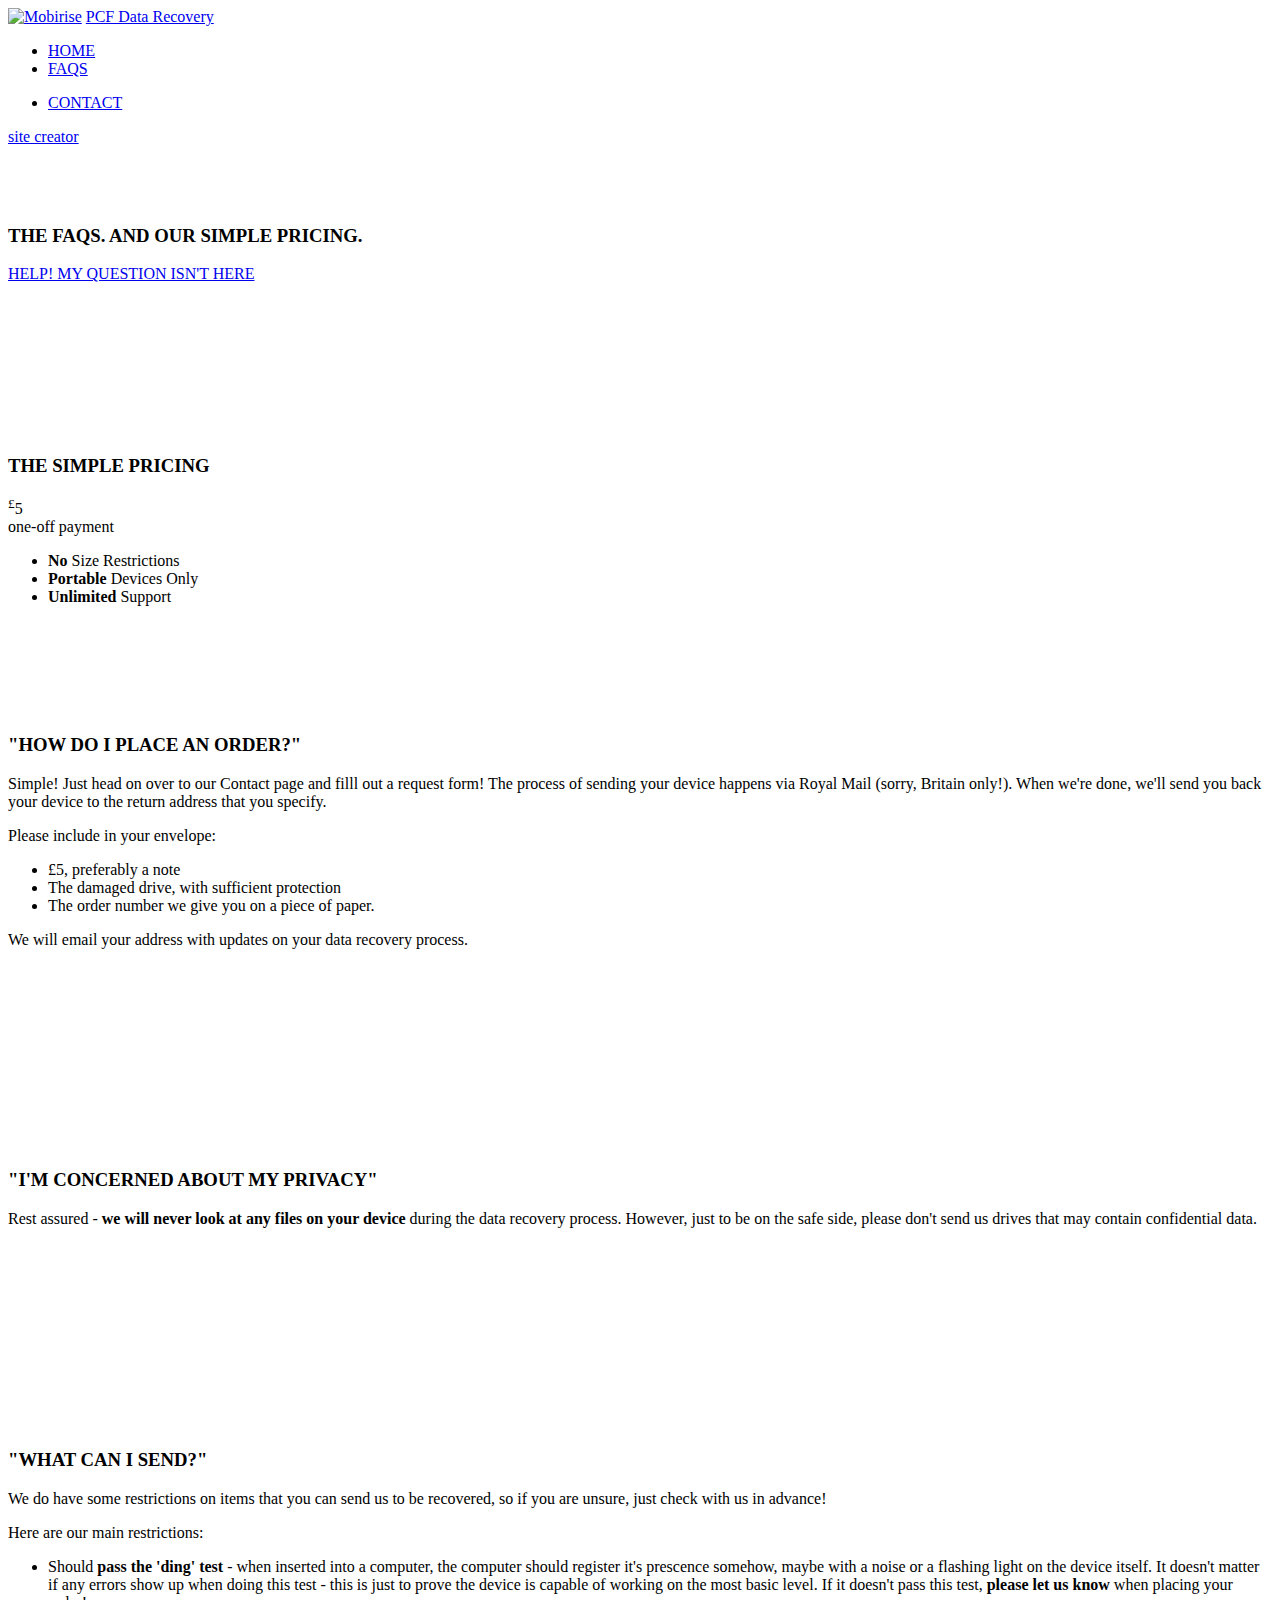
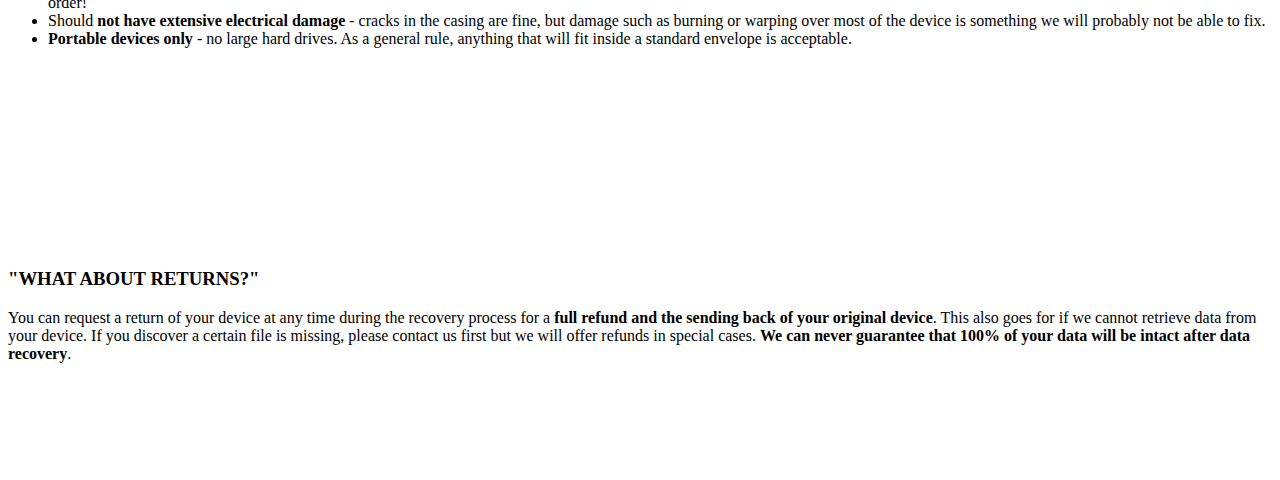
==== commit a452c64a: "Small changes to typing errors" ====
--- a/page1.html
+++ b/page1.html
@@ -43,7 +43,7 @@
     </div>
 </section>
 
-<section class="engine"><a rel="external" href="https://mobirise.com">drag and drop site builder</a></section><section class="mbr-section mbr-section--relative mbr-section--short-paddings mbr-after-navbar" id="msg-box2-8" style="background-color: rgb(255, 255, 255);">
+<section class="engine"><a rel="external" href="https://mobirise.com">site creator</a></section><section class="mbr-section mbr-section--relative mbr-section--short-paddings mbr-after-navbar" id="msg-box2-8" style="background-color: rgb(255, 255, 255);">
 
     
 
@@ -92,7 +92,7 @@
                             <div class="mbr-number__caption">one-off payment</div>
                         </div>
                     </div>
-                    <div class="mbr-plan__details"><ul><li><strong>No </strong>Size Restrictions</li><li><strong>Unlimited</strong> Lifetime Repairs (per device)</li><li><strong>Unlimited </strong>Support/Returns</li></ul></div>
+                    <div class="mbr-plan__details"><ul><li><strong>No </strong>Size Restrictions</li><li><strong>Portable </strong>Devices Only</li><li><strong>Unlimited </strong>Support</li></ul></div>
                     
                 </div>
             </div>
@@ -150,7 +150,7 @@
     </div>
     <div class="mbr-section__container container mbr-section__container--last" style="padding-bottom: 93px;">
         <div class="row">
-            <div class="mbr-article mbr-article--wysiwyg col-sm-8 col-sm-offset-2"><p>We do have some restrictions on items that you can send us to be recovered, so if you are unsure, just check with us in advance!</p><p>Here are our main restrictions:</p><ul><li>Should <strong>pass the 'ding' test</strong> - when inserted into a computer, the computer should register it's prescence somehow, maybe with a noise or a flashing light on the device itself. It doesn't matter if any errors show up when doing this test - this is just to prove the device is capable of working on the most basic level.</li><li>Should <strong>not have extensive electrical damage</strong> - cracks in the casing are fine, but damage such as burning or warping over most of the device is something we will probably not be able to fix.</li><li><strong>Portable devices only</strong> - no large hard drives. As a general rule, anything that will fit inside a standard envelope is acceptable.</li></ul></div>
+            <div class="mbr-article mbr-article--wysiwyg col-sm-8 col-sm-offset-2"><p>We do have some restrictions on items that you can send us to be recovered, so if you are unsure, just check with us in advance!</p><p>Here are our main restrictions:</p><ul><li>Should <strong>pass the 'ding' test</strong> - when inserted into a computer, the computer should register it's prescence somehow, maybe with a noise or a flashing light on the device itself. It doesn't matter if any errors show up when doing this test - this is just to prove the device is capable of working on the most basic level. If it doesn't pass this test, <strong>please let us know</strong> when placing your order!</li><li>Should <strong>not have extensive electrical damage</strong> - cracks in the casing are fine, but damage such as burning or warping over most of the device is something we will probably not be able to fix.</li><li><strong>Portable devices only</strong> - no large hard drives. As a general rule, anything that will fit inside a standard envelope is acceptable.</li></ul></div>
         </div>
     </div>
     
